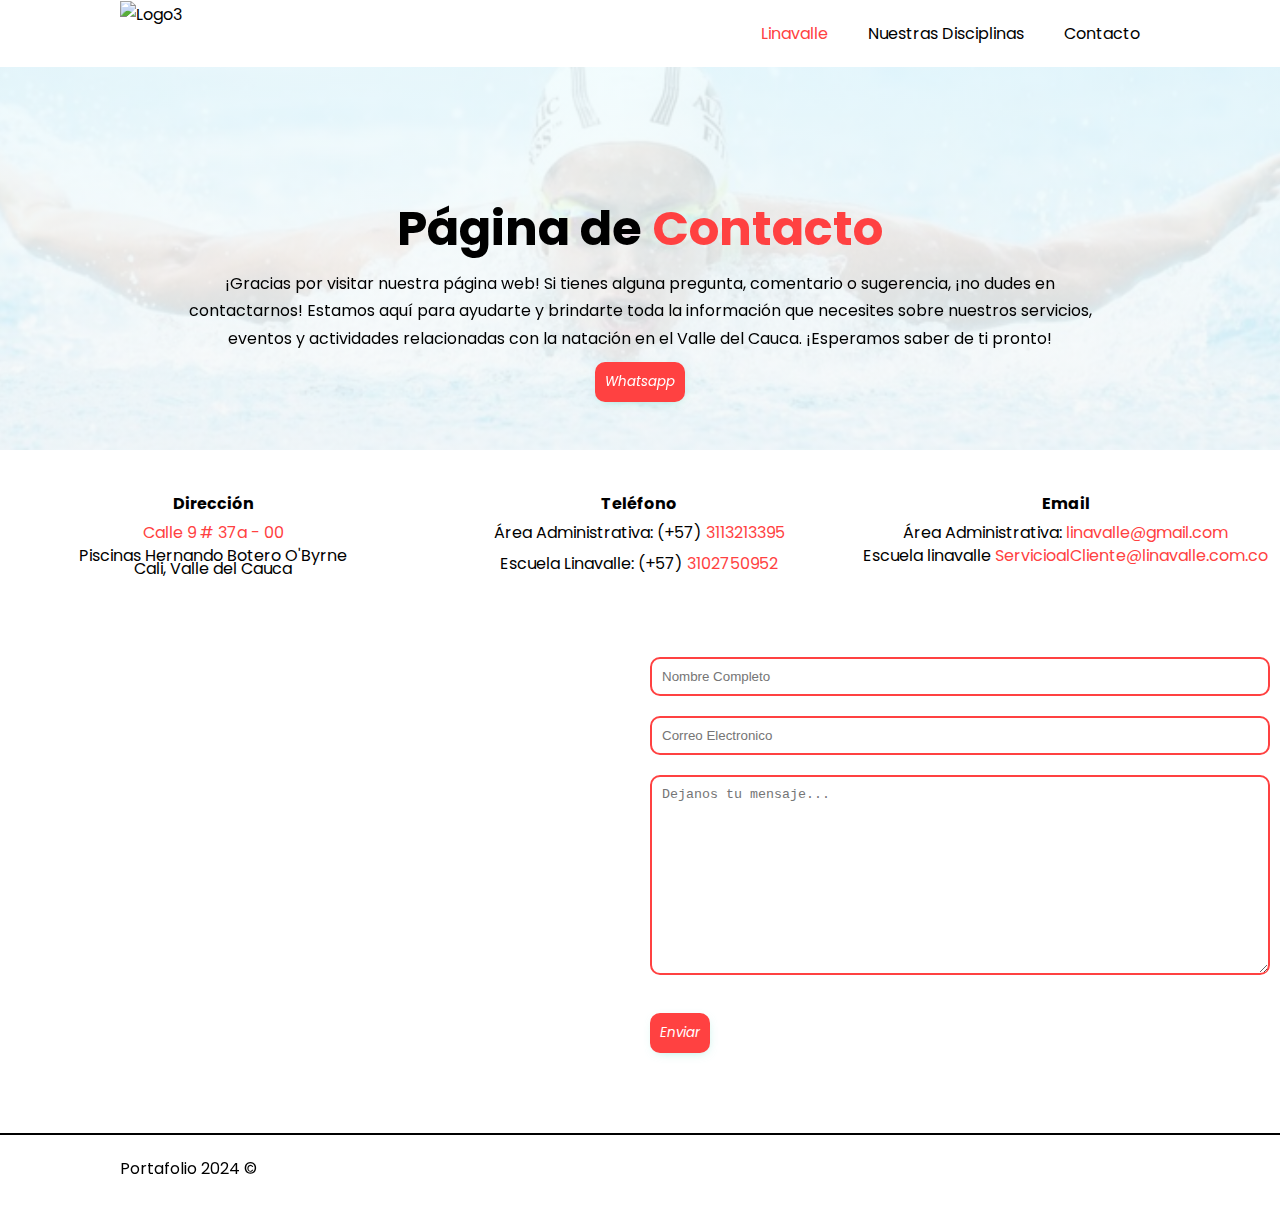
==== contact.html @ c879513d "Culmine la pagina de contacto" ====
<!DOCTYPE html>
<html lang="es">
  <head>
    <meta charset="UTF-8" />
    <meta name="viewport" content="width=device-width, initial-scale=1.0" />
    <meta name="keywords" content="natación, liga, Valle, deporte, swim, Vallecaucana, eventos, competiciones, nataciónvalle">
    <link
    href="https://fonts.googleapis.com/css2?family=Poppins:wght@400;700&display=swap"
    rel="stylesheet"
    />
    <link
      rel="stylesheet"
      href="https://use.fontawesome.com/releases/v5.6.1/css/all.css"
      integrity="sha384-gfdkjb5BdAXd+lj+gudLWI+BXq4IuLW5IT+brZEZsLFm++aCMlF1V92rMkPaX4PP"
      crossorigin="anonymous"
    />
    <link rel="stylesheet" href="css/styles.css" />

    <title> Linavalle | Contacto</title>
  </head>
  <body>
    <header>
      <nav class="navbar">
        <div class="nav-container">
           <img class="logo">
                <a href="index.html"> <img src="img/logos/Logo rojo negro.png" alt="Logo3"></a>
          </img>            
          <ul id="main-nav" class="txt-btn clase2">
              <li><a class="current" href="index.html">Linavalle</a></li>
              <li><a href="disciplinas.html">Nuestras Disciplinas</a></li>
              <li><a href="contact.html">Contacto</a></li>
          </ul>
        </div>
      </nav>

      <section class="hero">
        <div class="hero-header-text">
            <br>
          <h1 class="hero-title">Página de <span>Contacto</span></h1>
          <br>
          <p>
            ¡Gracias por visitar nuestra página web! Si tienes alguna pregunta, comentario o sugerencia,
             ¡no dudes en contactarnos! Estamos aquí para ayudarte y brindarte toda la información que necesites 
             sobre nuestros servicios, eventos y actividades relacionadas con la natación en el Valle del Cauca.
                                            ¡Esperamos saber de ti pronto!
          </p>
          <a href="https://wa.me/+573102750952">
            <button class="btn"> Whatsapp </button>
          </a>
        </div>
      </section>
    </header>
    <main>
      <section class="contact section">
        <div class="box-contact-features">
          <i class="fas fa-map-marker-alt fa-2x"></i>
          <h4 class="line-break">Dirección</h4>
          <p class="line-break"> <span>Calle 9 # 37a - 00</span>  </p>
          <p> Piscinas Hernando Botero O'Byrne </p>
          <p>Cali, Valle del Cauca</p>
        </div>
        <div class="box-contact-features">
          <i class="fas fa-mobile-alt fa-2x"></i>
          <h4 class="line-break">Teléfono</h4>
          <p class="line-break"> Área Administrativa: (+57) <span>3113213395</span> </p>
          <Escuela class="line-break"> Escuela Linavalle: (+57) <span>3102750952</span> </p>
        </div>
        <div class="box-contact-features">
          <i class="fas fa-envelope fa-2x"></i>
          <h4 class="line-break">Email</h4>
          <p class="line-break"> Área Administrativa: <span>linavalle@gmail.com</span> </p>
          <p class="line-break" > Escuela linavalle <span> ServicioalCliente@linavalle.com.co </span> </p>
        </div>
        <div class="features-contact">
          <div class="box-form">
            <iframe
             src="https://www.google.com/maps/embed?pb=!1m14!1m8!1m3!1d3982.697519728697!2d-76.5404887!3d3.4236558!3m2!1i1024!2i768!4f13.1!3m3!1m2!1s0x8e30a6a2ae72fd89%3A0xeeb738e0aea72b9f!2sPiscinas%20Hernando%20Botero%20O&#39;Byrne!5e0!3m2!1ses-419!2sco!4v1716269239105!5m2!1ses-419!2sco"
             width="600"
              height="450"
              style="border: 0"
              allowfullscreen=""
              loading="lazy"
              referrerpolicy="no-referrer-when-downgrade"
            ></iframe>
          </div>
          <form class="box-form">
            <div class="contact-form">
              <div class="single-form">
                <input type="text" placeholder="Nombre Completo" />
              </div>
              <div class="single-form">
                <input type="email" placeholder="Correo Electronico" />
              </div>
              <div class="single-form">
                <textarea
                  name="message"
                  id=""
                  cols="30"
                  rows="10"
                  placeholder="Dejanos tu mensaje... "
                ></textarea>
              </div>
              <div class="single-form">
                <button class="btn">Enviar</button>
              </div>
            </div>
          </form>
        </div>
      </section>
    </main>
    <hr />

    <footer class="main-footer">
      <div class="container">
        <p class="small">Portafolio 2024 &copy;</p>

        <ul>
            <li>
              <a href="https://www.facebook.com/ligadenatacion.valle"><i class="fab fa-facebook-f"></i></a>
            </li>
            <li>
              <a href="https://www.youtube.com/@ligavallecaucanadenatacion"><i class="fab fa-youtube"></i></a>
            </li>
            <li>
              <a href="https://www.instagram.com/ligavallecaucanadenatacion/"><i class="fab fa-instagram"></i></a>
            </li>
          </ul>
      </div>
    </footer>
  </body>
</html>
---- css/styles.css ----
/* Variables */
:root {
  --main-color: #ffffff;
  --primary-color: rgb(255, 65, 65);
  --secondary-color: #000000;
}

/* Reset */
  * {
  margin: 0;
  padding: 0;
  box-sizing: border-box;
}
/* Main styling */
  body,
  html {
  font-family: "poppins", sans-serif;
  color: var(--secondary-color);
  line-height: 1.7em;
  background-color: var(--main-color);
}

hr {
 border: 0.5px solid var(--secondary-color);
}

  /* Utility Classes */
  a {
    text-decoration: none;
  }
  .container {
    margin: 0 auto;
    max-width: 1100px;
    padding: 0 30px;
  }
  
  .section {
    padding: 40px 0;
    overflow: hidden;
  }
  
  .line-break {
    padding-bottom: 10px;
  }
  
  .section-header {
    text-align: center;
    margin-bottom: 1.5rem;
  }
  
  .title {
    position: relative;
    padding-bottom: 1rem;
    line-height: 1;
    font-size: 2rem;
    margin-bottom: 0.6rem;
  }
  
  .title:before {
    content: attr(data-title);
    display: block;
    margin-bottom: 0.4rem;
    color: var(--primary-color);
    font-size: 1rem;
    font-weight: 500;
    text-transform: uppercase;
    letter-spacing: 3px;
  }
  
  .title:after {
    content: "";
    position: absolute;
    width: 90px;
    height: 5px;
    border-radius: 3px;
    background-color: var(--primary-color);
    bottom: 0;
    left: 50%;
    transform: translateX(-50%);
  }
  
  .text {
    max-width: 1000px;
    margin: 0 auto;
    text-align: justify;
  }
  
  /* Navbar */
  .nav-container {
    margin: auto;
    max-width: 1100px;
    overflow: auto;
    padding: 0 30px;
  }
  .navbar {
    position: fixed;
    top: 0;
    z-index: 50;
    overflow: hidden;
    width: 100%;
    background-color: var(--main-color);
  }
  
  .nav-container img{
    max-width: 80px;
    height: auto;
    float: left;
    padding-top: 0.5px;
  }
  
  .navbar a {
    color: var(--secondary-color);
    text-decoration: none;
  }
  
  .navbar span {
    color: var(--primary-color);
  }
  
  .navbar ul {
    list-style: none;
    float: right;
  }
  
  .navbar ul li {
    float: left;
  }
  
  .navbar ul li a {
    display: block;
    padding: 20px;
    text-align: center;
  }
  
  .navbar ul li a:hover {
    background: var(--primary-color);
    color: var(--main-color);
  }
  
  .navbar ul li a.current {
    color: var(--primary-color);
  }
  
  .navbar ul li a.current:hover {
    background: var(--primary-color);
    color: var(--main-color);
  }
  
  /* Banner Home*/
  .banner-header {
    height: 60vh;
    width: 100%;
    overflow: hidden;
    background: var(--main-color);
    background: linear-gradient(rgba(151, 149, 149, 0.6), rgba(0, 0, 0, 0.6)),
      url("../img/developer.png");
    background-repeat: no-repeat;
    background-position: center;
    background-size: cover;
  }
  
  img {
    object-fit: cover;
  }
  
  .banner-header-text {
    height: 100%;
    width: 90%;
    margin: auto;
    text-align: center;
    display: grid;
    place-content: center;
  }
  
  .banner-title {
    color: #ffffff;
    font-size: 3em;
    padding-bottom: 0,5px;
  }
  
  .banner-title span {
    color: var(--primary-color);
  }

  .banner-header-text p {
    color: #ffffff;
    text-align: center;
  }
  
  /* Button */
  .btn {
    padding: 10px 10px;
    background-color: var(--primary-color);
    border: none;
    margin-top: 10px;
    border-radius: 10px;
    cursor: pointer;
    font-family:"poppins", sans-serif;
    font-style: italic;
    color: #ffffff;
    box-shadow: 1px 3px 11px -5px rgba(102, 221, 200, 0.69);
  }
  
  .btn:hover {
    background-color: var(--main-color);
    box-shadow: none;
  }
  
  /* Portfolio */
  .portfolio h3 {
    text-align: center;
  }
  
  .hireme {
    text-align: center;
    display: flex;
    justify-content: center;
    align-items: center;
  }
  
  .hireme p {
    padding-bottom: 20px;
  }
  .box {
    float: left;
    width: 33.3%;
    padding: 20px;
  }
  
  .box img {
    width: 100%;
    border: 2px solid var(--secondary-color);
    border-radius: 20px;
  }
  
  .box a:hover img {
    transform: translateY(-15px);
    border: 2px solid var(--primary-color);
    transition: 0.3s;
  }
  
  .box .selected {
    transform: scale(1.1);
    border: 2px solid var(--primary-color);
  }
  
  /* Footer */
  .main-footer {
    height: 80px;
    padding-top: 20px;
  }
  
  .main-footer p {
    float: left;

  }
  
  .main-footer ul {
    float: right;
    list-style: none;
  }
  
  .main-footer ul li {
    float: left;
  }
  
  .main-footer ul li i {
    color: var(--primary-color);
  }
  
  .main-footer ul li a {
    display: block;
    padding: 10px;
    text-align: center;
  }

  /* General hero */


  
.hero {
  background: var(--main-color);
  height: 50vh;
  padding: 50px;
   background: var(--main-color);
    background: linear-gradient(rgba(232, 252, 255, 0.6), rgba(247, 247, 247, 0.6)),
      url("../img/developer1.png");
    background-repeat: no-repeat;
    background-position: center;
    background-size: cover;
}


.hero-header-text {
  height: 140%;
  width: 80%;
  margin: auto;
  text-align: center;
  display: grid;
  place-content: center;
}
.line-break span {
  color: var(--primary-color);
}

.hero-title {
  font-size: 3em;
  padding-bottom: 0.5px;
}

.hero-title span {
  color: var(--primary-color);
}

/* Contact Form */
.contact .box-contact-features {
  float: left;
  width: 33.3%;
  text-align: center;
  padding-bottom: 20px;
}

.contact .box-contact-features i {
  padding-bottom: 20px;
}

.contact .box-contact-features p {
  line-height: 0.8em;
}

.contact .features-contact .box-form {
  float: left;
  width: 50%;
  padding: 60px 10px 20px 10px;
}

.contact .features-contact .box-form iframe {
  width: 100%;
  height: 400px;
}

/* Contact Form */
.contact .contact-form .single-form {
  margin-bottom: 20px;
}

.contact-form label {
  display: block;
  margin-bottom: 5px;
}

.contact-form input,
.contact-form textarea {
  width: 100%;
  padding: 10px;
  border: 2px var(--primary-color) solid;
  border-radius: 10px;
  background-color: var(--main-color);
  color: var(--secondary-color);
}

.contact-form input:focus,
.contact-form textarea:focus {
  background-color: var(--secondary-color);
  color: var(--main-color);
}

.contact-form textarea {
  height: 200px;
}

.contact-form input:focus,
.contact-form textarea:focus {
  outline: none;
  border-color: var(--main-color);
}
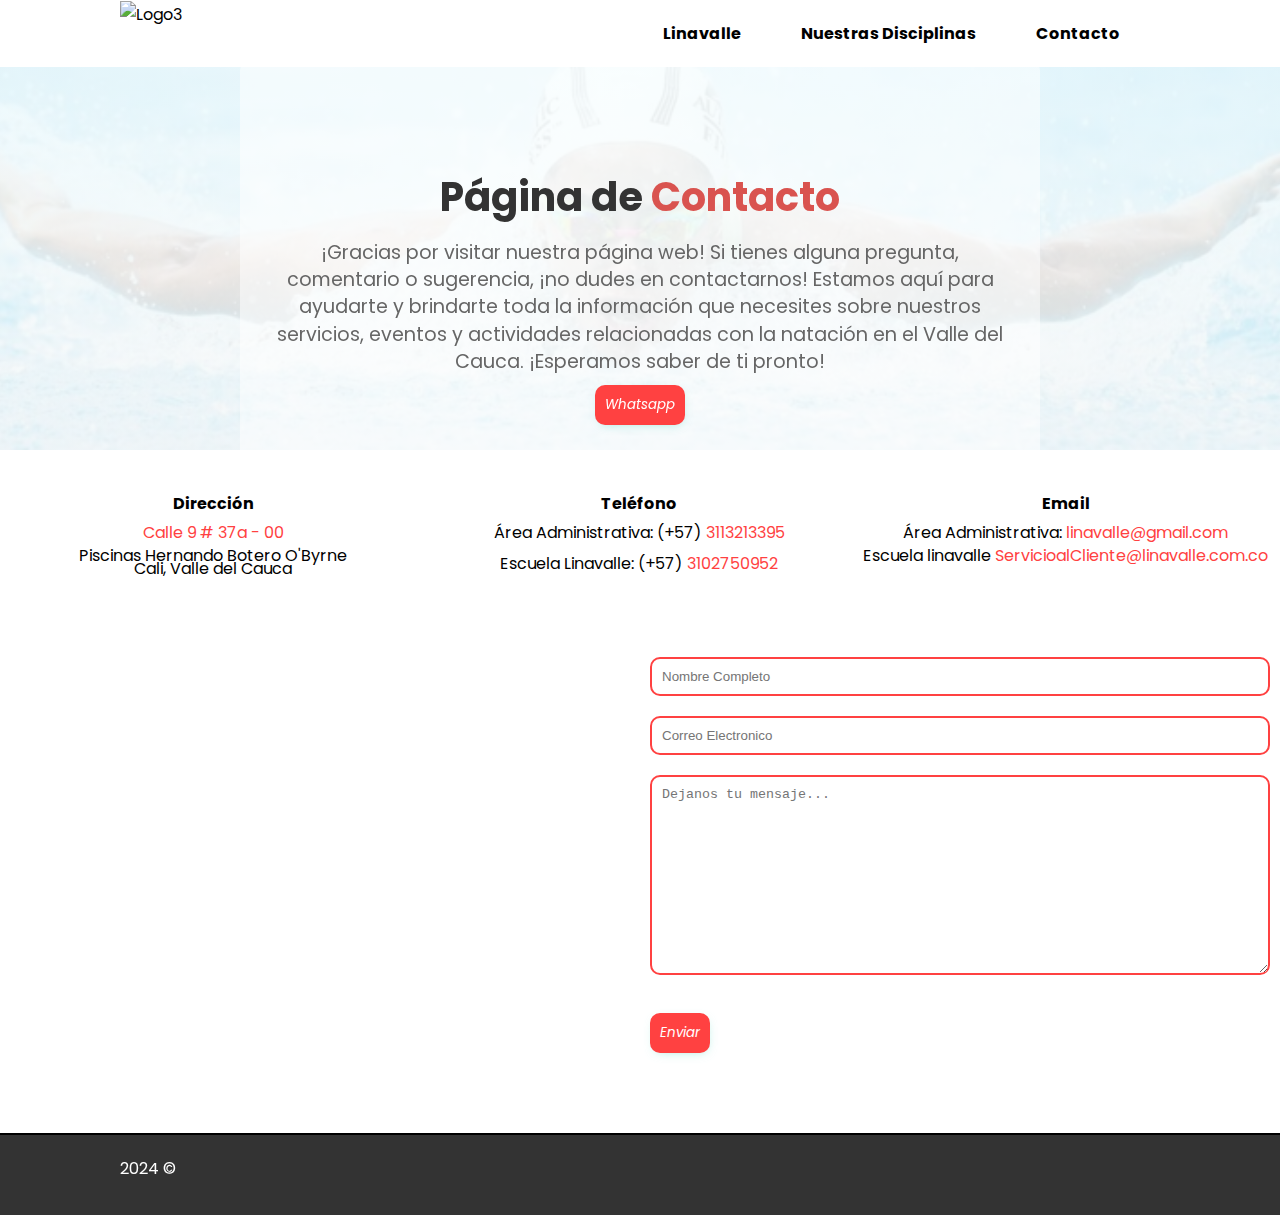
==== commit 17d27bc0: "agrege responsive" ====
--- a/contact.html
+++ b/contact.html
@@ -15,6 +15,7 @@
       crossorigin="anonymous"
     />
     <link rel="stylesheet" href="css/styles.css" />
+    <link rel="stylesheet" href="css/style-responsive.css" />
 
     <title> Linavalle | Contacto</title>
   </head>
@@ -112,7 +113,7 @@
 
     <footer class="main-footer">
       <div class="container">
-        <p class="small">Portafolio 2024 &copy;</p>
+        <p class="small"Diana Salazar> 2024 &copy;</p>
 
         <ul>
             <li>
--- a/css/styles.css
+++ b/css/styles.css
@@ -265,7 +265,7 @@
   }
   
   .main-footer ul li i {
-    color: var(--primary-color);
+    color: var(--main-color);
   }
   
   .main-footer ul li a {
@@ -373,4 +373,241 @@
 .contact-form textarea:focus {
   outline: none;
   border-color: var(--main-color);
+}
+
+Disciplinas
+
+
+#main-nav {
+  display: flex;
+  list-style: none;
+}
+
+#main-nav li {
+  margin-right: 20px;
+}
+
+#main-nav a {
+  text-decoration: none;
+  color: #000;
+  font-weight: bold;
+}
+
+.hero {
+  background-color: #f4f4f4;
+  padding: 60px 0;
+  text-align: center;
+}
+
+.hero-title {
+  font-size: 2.5rem;
+  color: #333;
+}
+
+.hero-title span {
+  color: #d9534f;
+}
+
+.hero p {
+  font-size: 1.2rem;
+  color: #666;
+}
+
+.gallery-wrap {
+  display: flex;
+  justify-content: center;
+  gap: 20px;
+  padding: 20px;
+  flex-wrap: wrap;
+}
+
+.gallery-wrap .item {
+  width: 200px; /* Ajusta el ancho según sea necesario */
+  overflow: hidden;
+  border-radius: 10px;
+  transition: transform 0.3s;
+}
+
+.gallery-wrap .item img {
+  width: 100%;
+  height: auto;
+  display: block;
+}
+
+.gallery-wrap .item:hover {
+  transform: scale(1.05);
+}
+
+.main-footer {
+  background-color: #333;
+  color: #fff;
+  text-align: center;
+  padding: 20px 0;
+}
+
+.main-footer .container {
+  display: flex;
+  justify-content: space-between;
+  align-items: center;
+  flex-wrap: wrap;
+}
+
+.main-footer p {
+  margin: 0;
+}
+
+.main-footer ul {
+  list-style: none;
+  display: flex;
+  padding: 0;
+}
+
+.main-footer ul li {
+  margin-right: 10px;
+}
+
+.main-footer ul li a {
+  color: #fff;
+  text-decoration: none;
+}
+
+.main-footer ul li a i {
+  font-size: 1.5rem;
+}
+
+/* Estilos para elementor-widget-container */
+.elementor-widget-container {
+  max-width: 800px;
+  margin: 0 auto;
+  padding: 1rem;
+  font-family: 'Poppins', sans-serif;
+  font-size: 1rem;
+  line-height: 1.5;
+  color: #333;
+}
+
+.elementor-widget-text-editor.elementor-drop-cap-view-stacked .elementor-drop-cap {
+  background-color: #69727d;
+  color: #fff;
+}
+
+.elementor-widget-text-editor.elementor-drop-cap-view-framed .elementor-drop-cap {
+  color: #69727d;
+  border: 3px solid;
+  background-color: transparent;
+}
+
+.elementor-widget-text-editor:not(.elementor-drop-cap-view-default) .elementor-drop-cap {
+  margin-top: 8px;
+}
+
+.elementor-widget-text-editor:not(.elementor-drop-cap-view-default) .elementor-drop-cap-letter {
+  width: 1em;
+  height: 1em;
+}
+
+.elementor-widget-text-editor .elementor-drop-cap {
+  float: left;
+  text-align: center;
+  line-height: 1;
+  font-size: 50px;
+}
+
+.elementor-widget-text-editor .elementor-drop-cap-letter {
+  display: inline-block;
+}
+.natacion-carreras-hero {
+  background-image: url('../img/disciplinas/portada-natacion.jpg');
+}
+/* Estilos para elementor-widget-container */
+.elementor-widget-container {
+  max-width: 1200px;
+  margin: 0 auto;
+  padding: 1rem;
+  display: flex;
+  gap: 2rem;
+  background-color: rgba(255, 255, 255, 0.9);
+}
+
+.text-content {
+  flex: 1.4;
+}
+
+.image-content {
+  flex: 0.4;
+}
+
+.image-content img {
+  max-width: 100%;
+  height: auto;
+  display: block;
+}
+
+.natacion-carreras-section {
+  background-image: url('../img/disciplinas/natacion-carreras-bg.jpg');
+  background-size: cover;
+  background-position: center;
+  padding: 2rem 0;
+}
+
+.natacion-artistica-hero {
+  background-image: url('../img/disciplinas/portada-natacion-artistica.jpg');
+}
+
+.polo-acuatico-section {
+  background-image: url('../img/disciplinas/polo-acuatico-fondo.jpg');
+  background-size: cover;
+  background-position: center;
+  padding: 2rem 0;
+}
+.polo-acuatico-hero {
+  background-image: url('../img/disciplinas/portada-polo-acuatico.jpg');
+}
+
+.clavados-section {
+  background-image: url('../img/disciplinas/clavados-fondo.jpg');
+  background-size: cover;
+  background-position: center;
+  padding: 2rem 0;
+}
+.clavados-hero {
+  background-image: url('../img/disciplinas/portada-clavados.jpg');
+}
+
+.linavallekids-hero {
+  background-image: url('../img/kids/portada-kids.jpg');
+}
+
+.hero-header-text {
+  max-width: 800px;
+  margin: 0 auto;
+  padding: 2rem;
+  background-color: rgba(255, 255, 255, 0.5);
+  border-radius: 10px;
+}
+
+/* Estilos para elementor-widget-container */
+.elementor-widget-container {
+  max-width: 1200px;
+  margin: 0 auto;
+  padding: 1rem;
+  background-color: rgba(255, 255, 255, 0.9);
+}
+
+.text-content {
+  margin-bottom: 2rem;
+}
+
+.discipline, .olympic-value {
+  margin-bottom: 2rem;
+}
+
+.discipline img, .olympic-value img {
+  max-width: 40%;
+  height: auto;
+  display: block;
+}
+
+.linavallekids-section {
+  padding: 2rem 0;
 }--- a/css/style-responsive.css
+++ b/css/style-responsive.css
@@ -0,0 +1,100 @@
+@media screen and (max-width: 768px) {
+  /* Navbar */
+  .nav-container {
+    margin: auto;
+    max-width: 1100px;
+    overflow: auto;
+    padding: 0px;
+  }
+
+  .navbar {
+    position: relative;
+    top: 0;
+  }
+
+  .navbar .logo {
+    float: none;
+    text-align: center;
+  }
+
+  .navbar ul,
+  .navbar ul li {
+    float: none;
+  }
+
+  .navbar ul li a {
+    padding: 5px;
+  }
+
+  /* Section title */
+  .section-header {
+    font-size: 2em;
+  }
+
+  /* Banner */
+  .banner-header-text {
+    width: 80%;
+  }
+
+  /* Hero Title */
+  .hero-title {
+    line-height: normal;
+    font-size: 2.2em;
+  }
+
+  /* Portfolio */
+  .portfolio .portfolio-nav {
+    display: none;
+  }
+
+  .box {
+    float: none;
+    width: 100%;
+    padding: 10px;
+  }
+
+  /* Contact */
+  .contact {
+    height: 100%;
+  }
+
+  .contact .box-contact-features {
+    float: none;
+    width: 100%;
+  }
+
+  .contact .features-contact .box-form {
+    float: none;
+    width: 100%;
+  }
+
+  /* Single Project */
+
+  .single-project .description h4 {
+    font-size: 1em;
+  }
+
+  .single-project-info {
+    grid-template-rows: auto auto auto; /* Cambia a tres filas iguales en dispositivos pequeños */
+    grid-template-columns: 1fr;
+  }
+
+  .single-project-details {
+    text-align: center;
+  }
+
+  /* About */
+  .skills {
+    grid-template-columns: repeat(2, 1fr);
+  }
+
+  .about iframe {
+    width: 100%;
+  }
+}
+
+@media screen and (max-width: 768px) {
+  body {
+      font-size: 14px;
+  }
+}